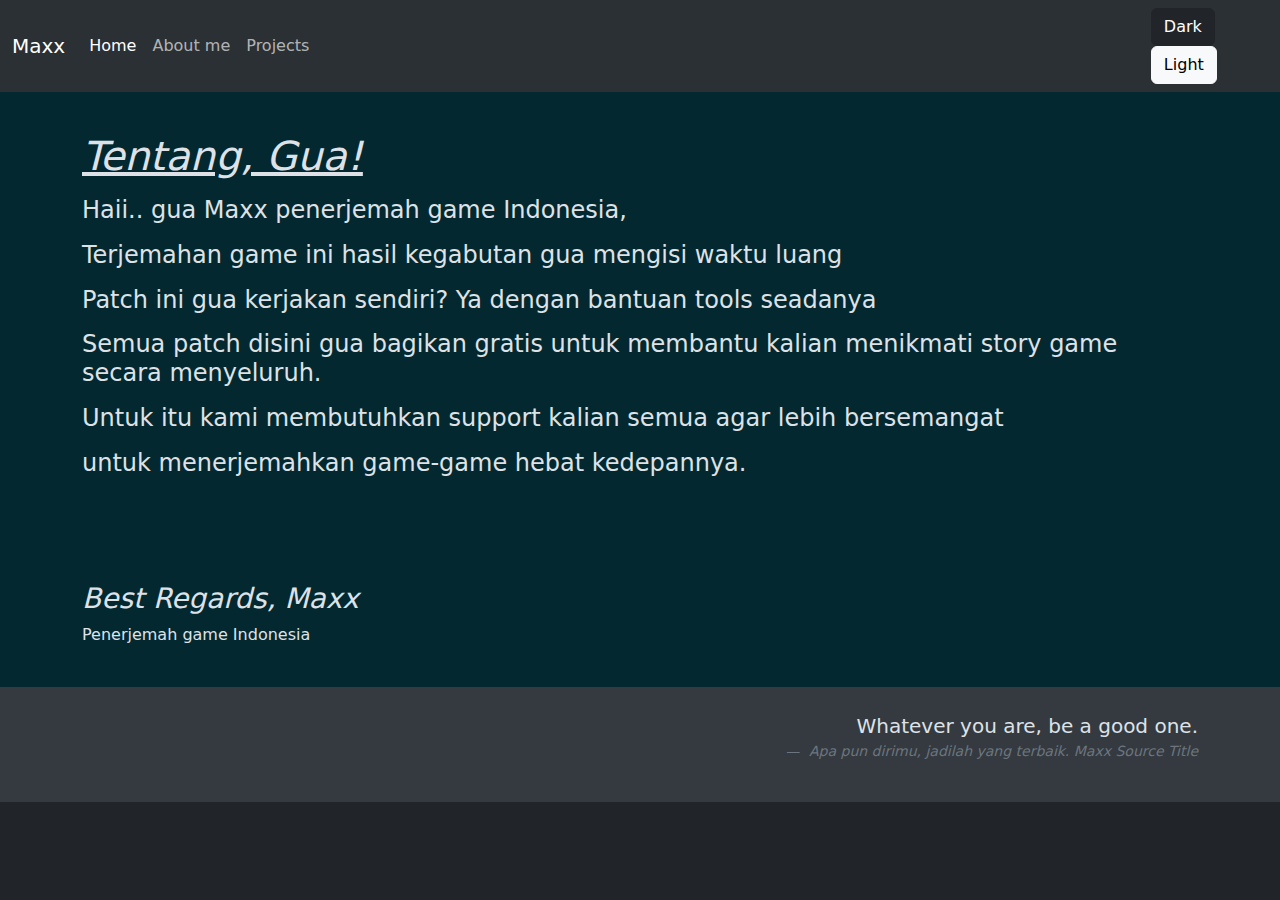
==== about.html @ e71e21cb "Add files via upload" ====
<!DOCTYPE html>
<html lang="en" data-bs-theme="dark">

<head>
    <meta charset="UTF-8">
    <meta name="viewport" content="width=device-width, initial-scale=1.0">
    <title>Document</title>
    <link href="https://cdn.jsdelivr.net/npm/bootstrap@5.3.3/dist/css/bootstrap.min.css" rel="stylesheet"
        integrity="sha384-QWTKZyjpPEjISv5WaRU9OFeRpok6YctnYmDr5pNlyT2bRjXh0JMhjY6hW+ALEwIH" crossorigin="anonymous">
</head>

<body>
    <!-- INI NAVBAR -->
    <nav class="navbar navbar-expand-lg bg-body-tertiary">
        <div class="container">
            <a class="navbar-brand" href="#">Maxx</a>
            <button class="navbar-toggler" type="button" data-bs-toggle="collapse" data-bs-target="#navbarNav"
                aria-controls="navbarNav" aria-expanded="false" aria-label="Toggle navigation">
                <span class="navbar-toggler-icon"></span>
            </button>
            <div class="collapse navbar-collapse" id="navbarNav">
                <ul class="navbar-nav">
                    <li class="nav-item">
                        <a class="nav-link active" href="index.html">Home</a>
                    </li>
                    <li class="nav-item">
                        <a class="nav-link" href="about.html">About me</a>
                    </li>
                    <li class="nav-item">
                        <a class="nav-link" href="projects.html">Projects</a>
                    </li>
                </ul>
            </div>
        </div>
        <div>
            <div class="container ">
                <button class="btn btn-dark btn-xs " id="dark-button">Dark</button>
                <button class="btn btn-light btn-xs" id="light-button">Light</button>
            </div>
        </div>
    </nav>

    <div>
        <main>
            <section class="py-4 bg-info-subtle">
                <div class="container">
                    <p></p>
                    <h1 class="fw-semi bold fst-italic" style="text-decoration: underline;">Tentang, Gua!</h1>
                    <p> </p>
                    <h4>Haii.. gua Maxx penerjemah game Indonesia,</h4>
                    <p></p>
                    <h4>Terjemahan game ini hasil kegabutan gua mengisi waktu luang </h4>
                    <p></p>
                    <h4>Patch ini gua kerjakan sendiri? Ya dengan bantuan tools seadanya</h4>
                    <p></p>
                    <h4> Semua patch disini gua bagikan gratis untuk membantu kalian menikmati story game secara
                        menyeluruh.</h4>
                    <p></p>
                    <h4>Untuk itu kami membutuhkan support kalian semua agar lebih bersemangat</h4>
                    <p></p>
                    <h4> untuk menerjemahkan
                        game-game hebat kedepannya.
                    </h4>
                    <br> </br>
                    <br> </br>
                    <h3 class="fst-italic">Best Regards, Maxx </h3>
                    <p>Penerjemah game Indonesia</p>
                </div>
            </section>
        </main>
    </div>

    <div>
        <main>
            <section class="py-4 bg-light-subtle">
                <div class="container">
                    <figure class="text-end">
                        <blockquote class="blockquote">
                            <p>Whatever you are, be a good one.</p>
                        </blockquote>
                        <figcaption class="blockquote-footer">
                            <cite title="Source Title">Apa pun dirimu, jadilah yang terbaik. Maxx Source Title</cite>
                        </figcaption>
                    </figure>
                </div>
            </section>
        </main>
    </div>














    <script src="https://cdn.jsdelivr.net/npm/bootstrap@5.3.3/dist/js/bootstrap.bundle.min.js"
        integrity="sha384-YvpcrYf0tY3lHB60NNkmXc5s9fDVZLESaAA55NDzOxhy9GkcIdslK1eN7N6jIeHz"
        crossorigin="anonymous"></script>
    <script>
        const darkButton = document.getElementById("dark-button");
        const lightButton = document.getElementById("light-button");
        const html = document.querySelector("html");

        darkButton.addEventListener("click", () => {
            html.setAttribute("data-bs-theme", "dark");
        });
        lightButton.addEventListener("click", () => {
            html.setAttribute("data-bs-theme", "light");
        });
    </script>
</body>

</html>
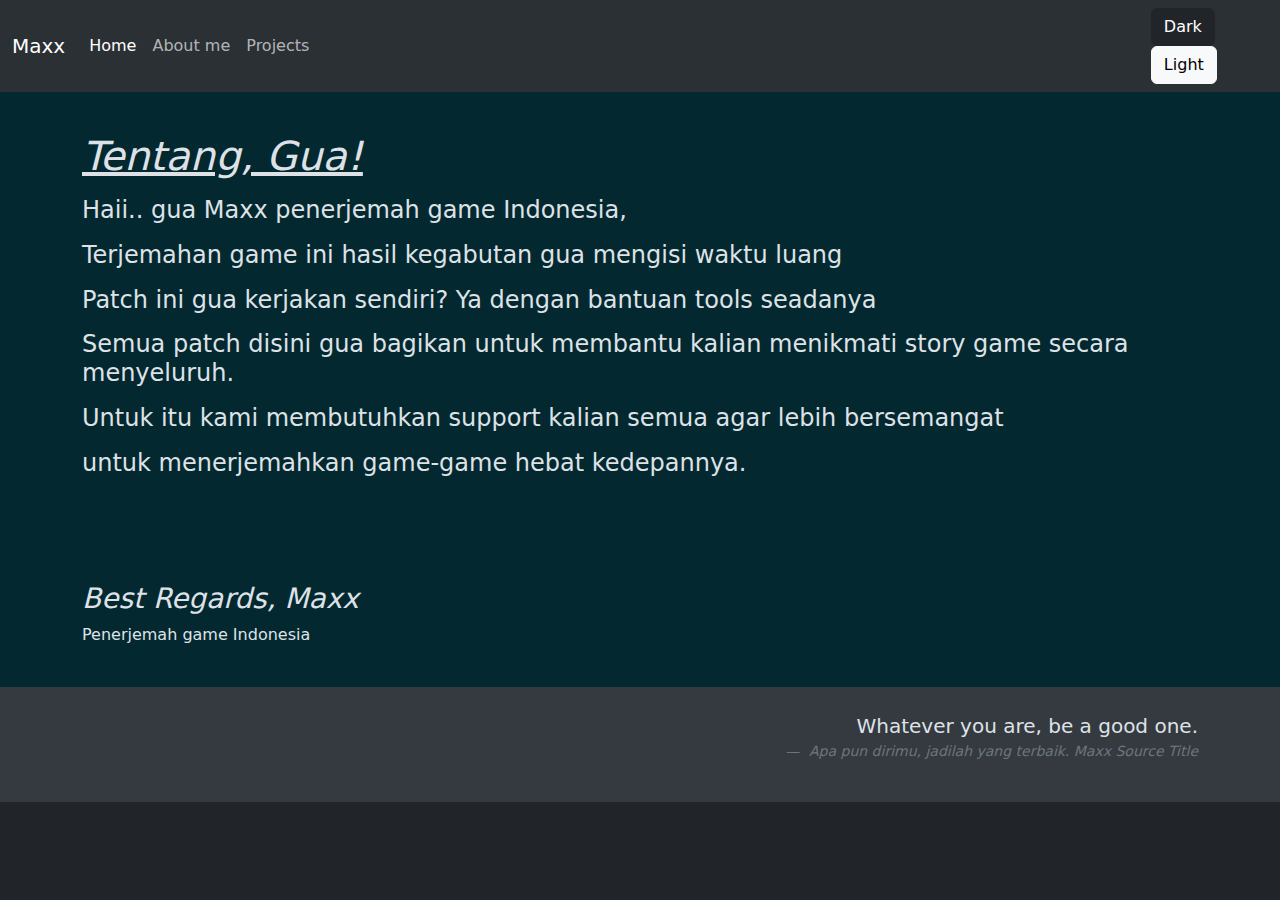
==== commit 736eeddf: "Add files via upload" ====
--- a/about.html
+++ b/about.html
@@ -53,7 +53,7 @@
                     <p></p>
                     <h4>Patch ini gua kerjakan sendiri? Ya dengan bantuan tools seadanya</h4>
                     <p></p>
-                    <h4> Semua patch disini gua bagikan gratis untuk membantu kalian menikmati story game secara
+                    <h4> Semua patch disini gua bagikan untuk membantu kalian menikmati story game secara
                         menyeluruh.</h4>
                     <p></p>
                     <h4>Untuk itu kami membutuhkan support kalian semua agar lebih bersemangat</h4>
